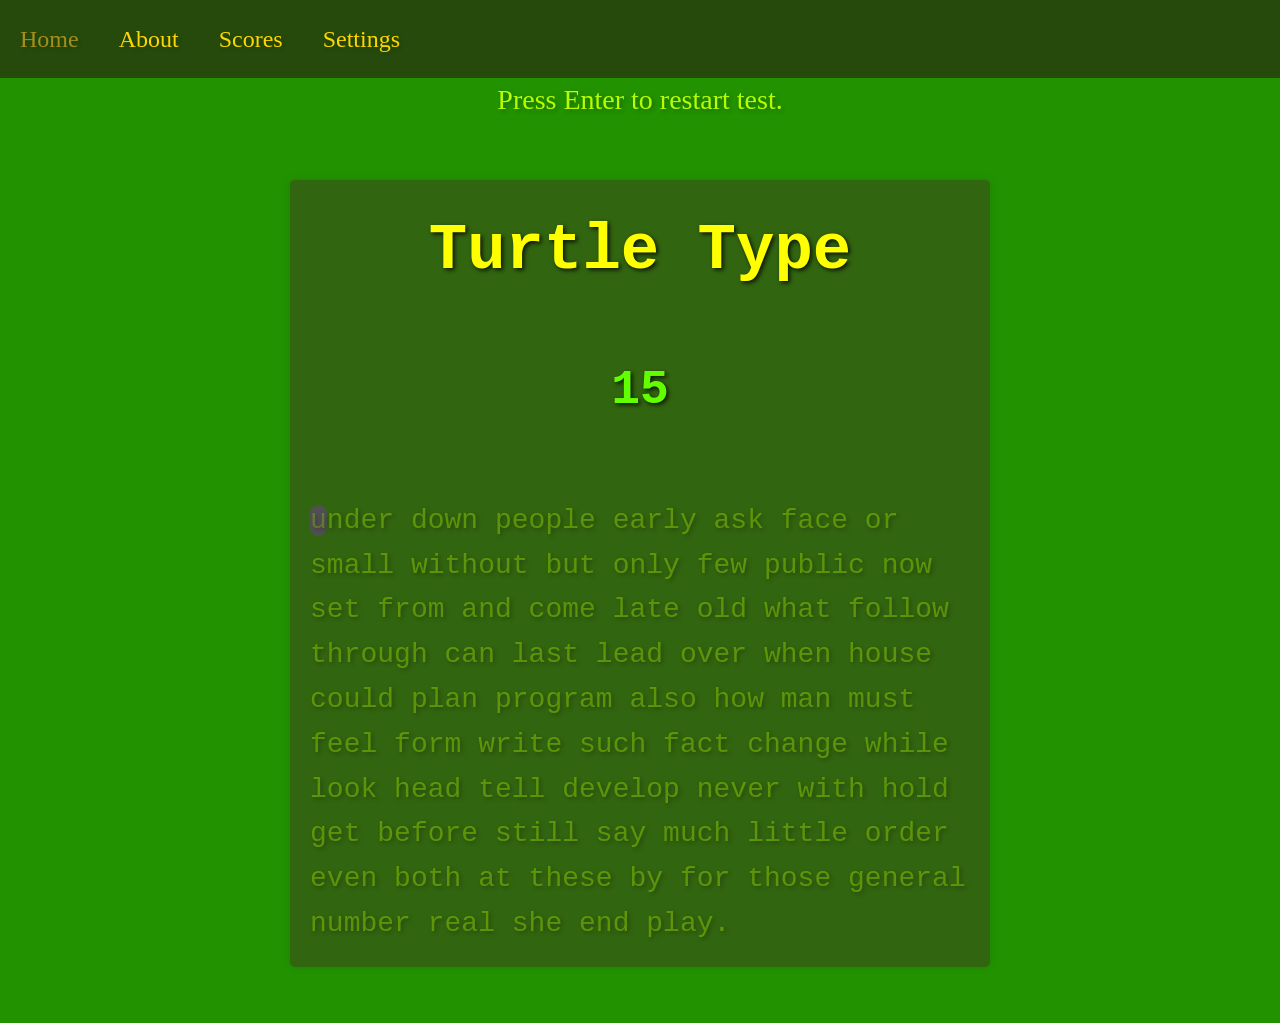
==== index.html @ fcd7b82f "Update index.html" ====
<!DOCTYPE html>
<html lang="en">

<head>
    <meta charset="UTF-8">
    <meta name="viewport" content="width=device-width, initial-scale=1.0">
    <title>Turtle Type</title>
    <link rel="stylesheet" href="style.css">
      <link rel="icon" href="LogoWebsite.jpg" type="image/x-icon">
</head>

<body>
    <header>
        <nav>
            <ul>
                <li><a id="This0" href="index.html">Home</a></li>
                <li></li>
                <li><a href="About.html">About</a></li>
                <li></li>
                <li><a href="Scores.html">Scores</a></li>
                <li></li>
                <li><a href="Settings.html">Settings</a></li>
            </ul>
        </nav>
    </header>
    <p id="Tip">Press Enter to restart test.</p>
    <div id="MainDiv">
        <div class="content">
            <p id="Header">Turtle Type</p>
            <input id="UserInput" type="text">
            <h1 id="TimeTxt">15</h1>
            <div id="Caps">
                <p id="CapsText">Caps Lock</p>
            </div>
            <div id="Result">
                <p id="Accuracy">Accuracy: 90.1%</p>
                <p id="Time">Time: 15s</p>
                <p id="Wpm">Wpm: N/A</p>
                <p id="RawWpm">Raw Wpm: N/A</p>

                <p id="Mistake">Incorrect: 0</p>
                <p id="Correct">Correct: 0</p>
            </div>
            <p id="Started_Tests"></p>
            <p id="Completed_Tests"></p>
            <p id="Highest_RawWpm"></p>

            <div id="TypeTxt">
                <h1>The quick brown fox jumps over the lazy dog. It was a bright and sunny day, perfect for outdoor
                    activities. Sarah and David decided to go for a hike in the nearby woods. As they walked along
                    the trail, they enjoyed the sights and sounds of nature. Birds chirped in the trees, and a gentle
                    breeze rustled the leaves. They took in the fresh air and felt a sense of peace and tranquility.
                </h1>
            </div>

        </div>

    </div>
    <script src="script.js"></script>
</body>

</html>
---- style.css ----
@keyframes slide-up {
    0% {
        transform: translateY(25%);
        opacity: 0.000;
        /* Start position below the viewport */
    }

    100% {
        opacity: 1.000;
        transform: translateY(0);
        /* End position at the original position */
    }
}


@keyframes CorrectColor {
    0% {

        color: rgba(183, 255, 0, 0.246);
    }

    70% {
        color: white;
    }

    100% {
        color: white;
    }

}

@keyframes HoverMainButtons {
    0% {

        color: #FFD700;
    }

    70% {
        color: white;
    }

    100% {
        color: white;
    }

}

@keyframes IncorrectColor {
    0% {

        color: rgba(183, 255, 0, 0.246);
    }

    70% {
        color: rgb(255, 59, 59);
    }

    100% {
        color: rgb(255, 59, 59);
    }

}



#This0{
    color: #a48f1c;
    animation: none;
}
#Tip{
    font-size: 28px;
    line-height: 1.6;
    color: rgb(183, 255, 0);
    font-weight: light;
    text-align: center;
    font-family: Avenir;
    text-shadow: 2px 2px 4px rgba(0, 0, 0, 0.275);
}



li {
    margin: 0;
    padding: 0;
}
#Started_Tests{
    opacity: 0;
}
#Completed_Tests
{
    opacity: 0;
}
#Highest_RawWpm
{
    opacity: 0;
}

nav ul {
    list-style: none;
    display: flex;
}

nav li {
    margin-right: 20px;
}

nav a {
    color: #FFD700;
    font-family: Avenir;
    font-weight: light;
    text-shadow: 2px 2px 4px rgba(0, 0, 0, 0.15);

    font-size: 24px;
    text-decoration: none;
}
nav a:hover {
    animation: HoverMainButtons 0.1s ease;
    color: white;
    text-decoration: none;
}





header {
    background-color: #254a0c;

    padding: 20px;
}



.incorrectSpace {
    background: rgb(255, 59, 59);

    font-size: 24px;
    border-radius: 3px;
    margin-left: 0.5%;


}

.invisible {

    color: rgba(0, 0, 0, 0);

}

.incorrect {
    animation: IncorrectColor 0.1s ease;

    color: rgb(255, 59, 59);

}

.correct {
    animation: CorrectColor 0.1s ease;
    color: white;
}

.regular {
    color: rgba(183, 255, 0, 0.35);

}

.U {
    background: rgb(80, 80, 80);
    border-radius: 100px;
    box-sizing: 45px;
    /* Font size to 44px achives perfect text magnification*/
    color: rgba(183, 255, 0, 0.246);
}

.UMag {
    background: rgb(80, 80, 80);
    border-radius: 100px;
    box-sizing: 45px;
    /* Font size to 44px achives perfect text magnification*/
    font-size: 44px;
    color: rgba(183, 255, 0, 0.246);
}


/* Add some basic reset styles to ensure consistency across browsers */
/* Add some basic reset styles to ensure consistency across browsers */
* {
    margin: 0;
    padding: 0;
    box-sizing: border-box;
}

body {
    font-family: Arial, sans-serif;
    line-height: 1.6;
    background-color: #229200;
    color: #333;
}

#MainDiv {
    display: flex;
    justify-content: center;
    align-items: center;
    min-height: 100vh;
    /* Set a minimum height to enable scrolling */
}

.content {
    background-color: #326510;

    /* background-color: #607609; */

    padding: 20px;
    border-radius: 5px;
    box-shadow: 0px 0px 10px rgba(0, 0, 0, 0.1);
    max-width: 700px;
    width: 100%;
}

#Header {
    font-size: 64px;
    color: #FFFF00;
    font-family: monospace;
    text-shadow: 2px 2px 4px rgba(0, 0, 0, 0.8);

    font-weight: bold;
    text-align: center;
    margin-bottom: 0px;
}

#UserInput {
    width: 100%;
    padding: 10px;
    font-size: 16px;
    margin-bottom: 10px;
    border: 1px solid #ccc;
    border-radius: 5px;
    opacity: 0;
}

#TimeTxt {
    font-family: monospace;
    color: #62ff00;
    text-shadow: 2px 2px 4px rgba(0, 0, 0, 0.75);

    font-size: 48px;
    font-weight: bold;
    text-align: center;
    margin-bottom: -150px;
}

#Caps {
    display: flex;
    opacity: 0;

    justify-content: center;
}

#CapsText {
    font-size: 28px;
    color: rgb(183, 255, 0);
    font-weight: light;
    font-family: Avenir;
    text-shadow: 2px 2px 4px rgba(0, 0, 0, 0.275);
}

#Result {
    display: grid;
    grid-template-columns: repeat(2, 1fr);
    gap: 10px;
    margin-top: 20px;
    opacity: 0;
}

#Result p {
    text-align: center;
    font-family: copperplate;
    text-shadow: 2px 2px 4px rgba(0, 0, 0, 0.5);
    font-size: 24px;
    color: rgb(183, 255, 0);
}


#popupContainer {
    position: fixed;
    /* Fixed position to keep the popup at the bottom of the viewport */
    bottom: 0;
    left: 0;
    width: 100%;
    background-color: rgba(0, 0, 0, 0.8);
    z-index: 1;
    display: block;
}

#popupContent {
    padding: 20px;
    min-height: 100px;
    /* Set a minimum height for the popup content */
    color: #fff;
}

#closePopup {
    margin-top: 10px;
    background-color: #f44336;
}

#TypeTxt {
    direction: ltr;
    margin-top: 20px;
    font-size: 28px;
    line-height: 1.6;
    color: rgba(183, 255, 0, 0.35);
    font-family: monospace;
    text-shadow: 2px 2px 4px rgba(0, 0, 0, 0.275);

}

/* Media query for responsiveness */
@media (max-width: 480px) {
    #Result p {
        text-align: center;
        font-size: 20px;

    }


    .content {
        padding: 10px;
    }

    #Header {
        font-size: 50px;
    }


    #TimeTxt {
        font-size: 32px;
    }


}
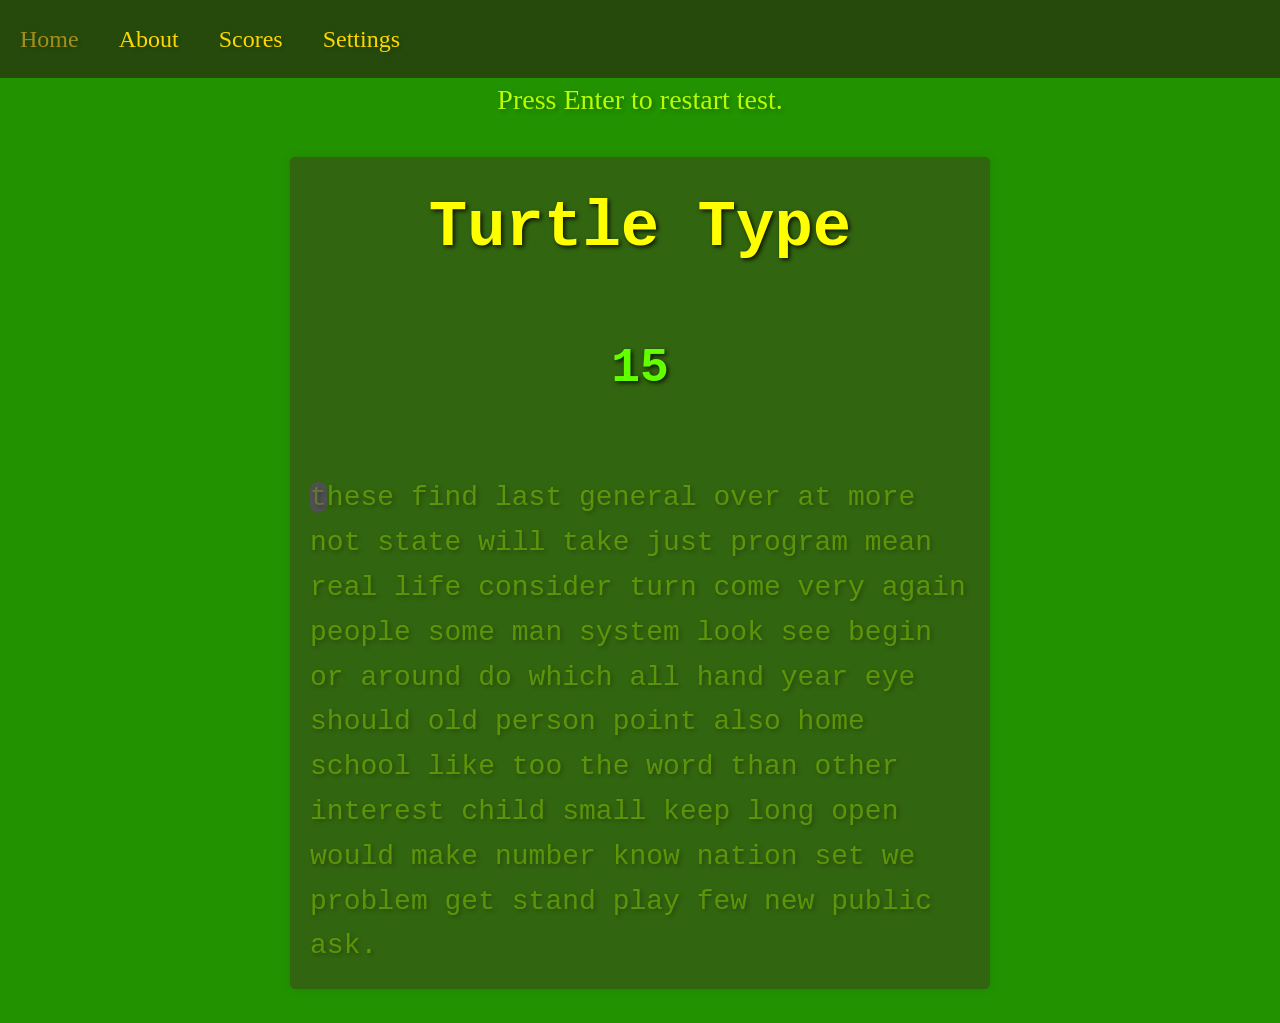
==== commit e4e97d0b: "Update index.html" ====
--- a/index.html
+++ b/index.html
@@ -30,7 +30,7 @@
             <input id="UserInput" type="text">
             <h1 id="TimeTxt">15</h1>
             <div id="Caps">
-                <p id="CapsText">Caps Lock</p>
+                <p id="CapsText">Caps Lock ON</p>
             </div>
             <div id="Result">
                 <p id="Accuracy">Accuracy: 90.1%</p>
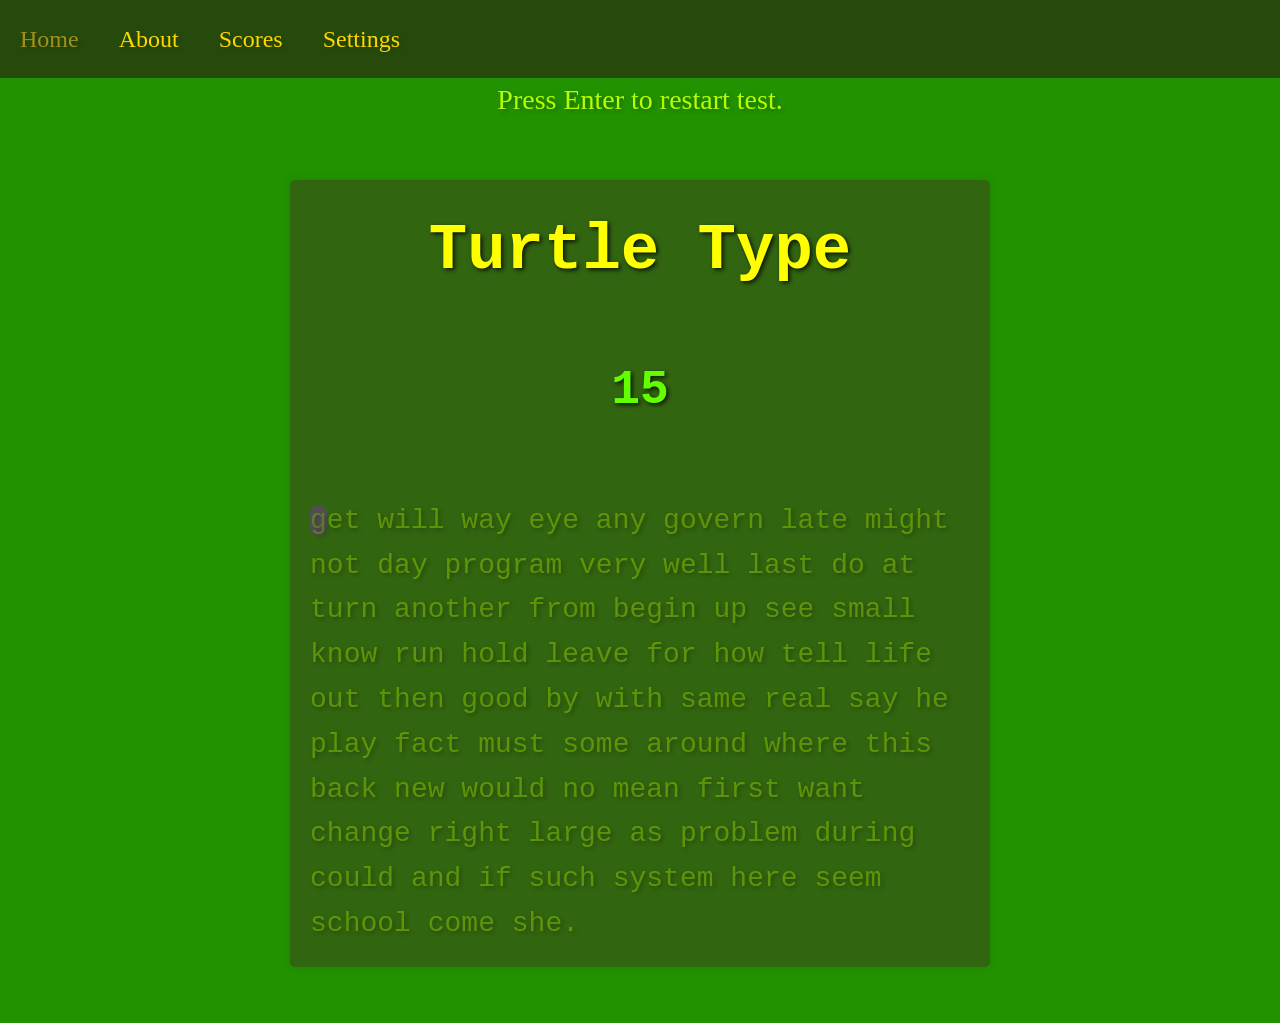
==== commit 6cf0d483: "Update index.html" ====
--- a/index.html
+++ b/index.html
@@ -13,7 +13,7 @@
     <header>
         <nav>
             <ul>
-                <li><a id="This0" href="index.html">Home</a></li>
+                <li><a id="This0" href="/">Home</a></li>
                 <li></li>
                 <li><a href="About.html">About</a></li>
                 <li></li>
--- a/style.css
+++ b/style.css
@@ -252,7 +252,7 @@
 #Caps {
     display: flex;
     opacity: 0;
-
+    background-color = yellow;
     justify-content: center;
 }
 
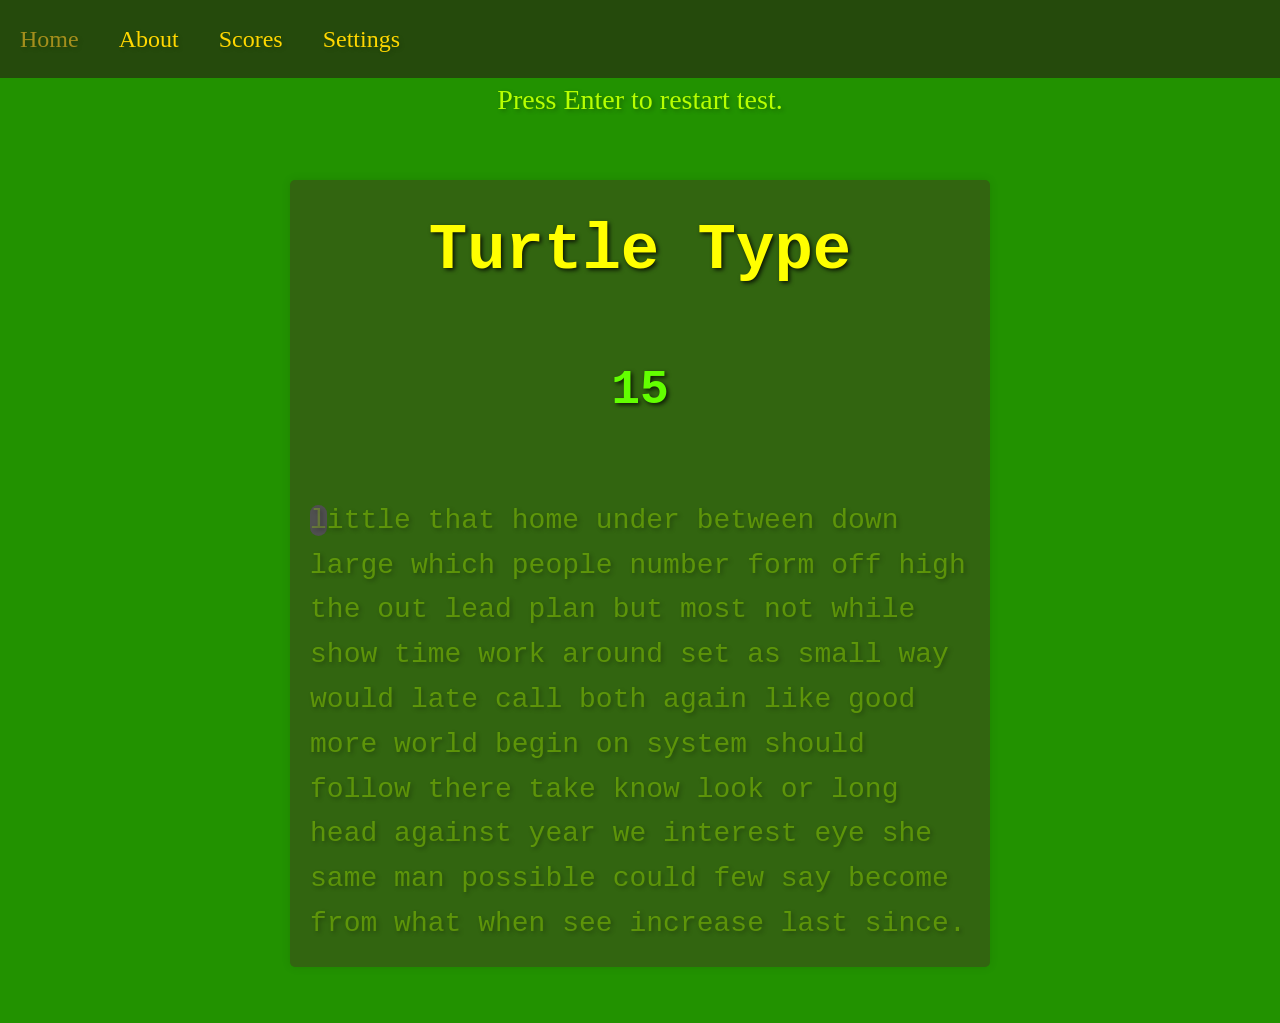
==== commit d5a7509b: "fix index" ====
--- a/index.html
+++ b/index.html
@@ -6,14 +6,13 @@
     <meta name="viewport" content="width=device-width, initial-scale=1.0">
     <title>Turtle Type</title>
     <link rel="stylesheet" href="style.css">
-      <link rel="icon" href="LogoWebsite.jpg" type="image/x-icon">
 </head>
 
 <body>
     <header>
         <nav>
             <ul>
-                <li><a id="This0" href="/">Home</a></li>
+                <li><a id="This0" href="index.html">Home</a></li>
                 <li></li>
                 <li><a href="About.html">About</a></li>
                 <li></li>
@@ -30,7 +29,7 @@
             <input id="UserInput" type="text">
             <h1 id="TimeTxt">15</h1>
             <div id="Caps">
-                <p id="CapsText">Caps Lock ON</p>
+                <p id="CapsText">Caps Lock</p>
             </div>
             <div id="Result">
                 <p id="Accuracy">Accuracy: 90.1%</p>
--- a/style.css
+++ b/style.css
@@ -78,7 +78,6 @@
 }
 
 
-
 li {
     margin: 0;
     padding: 0;
@@ -252,7 +251,6 @@
 #Caps {
     display: flex;
     opacity: 0;
-    background-color = yellow;
     justify-content: center;
 }
 
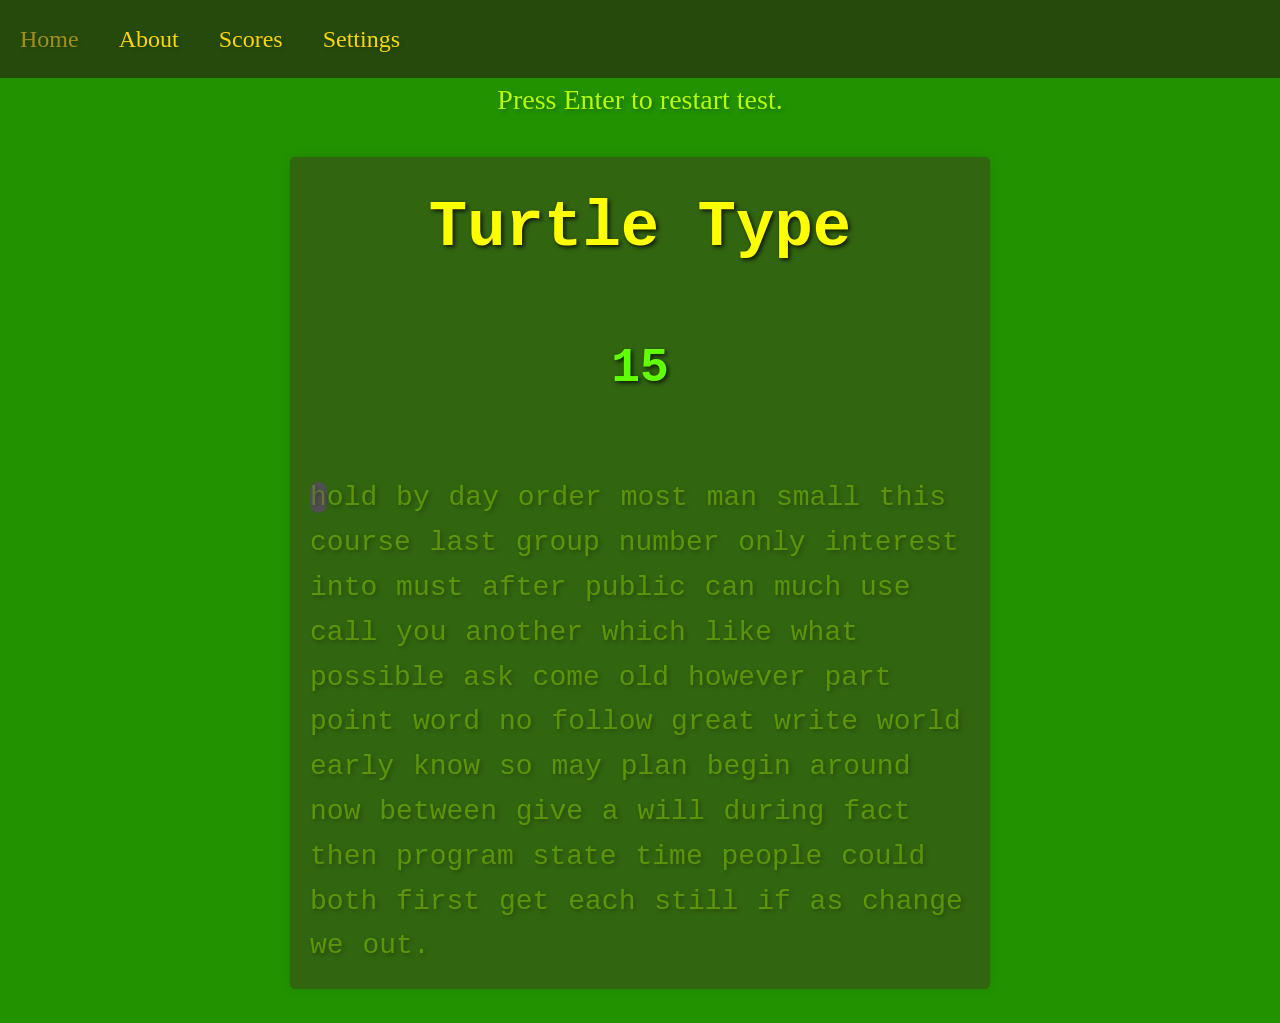
==== commit e7577633: "better looking logo" ====
--- a/index.html
+++ b/index.html
@@ -6,6 +6,7 @@
     <meta name="viewport" content="width=device-width, initial-scale=1.0">
     <title>Turtle Type</title>
     <link rel="stylesheet" href="style.css">
+    <link rel="icon" href="NewLogoWebsite.jpg" type="image/x-icon">
 </head>
 
 <body>
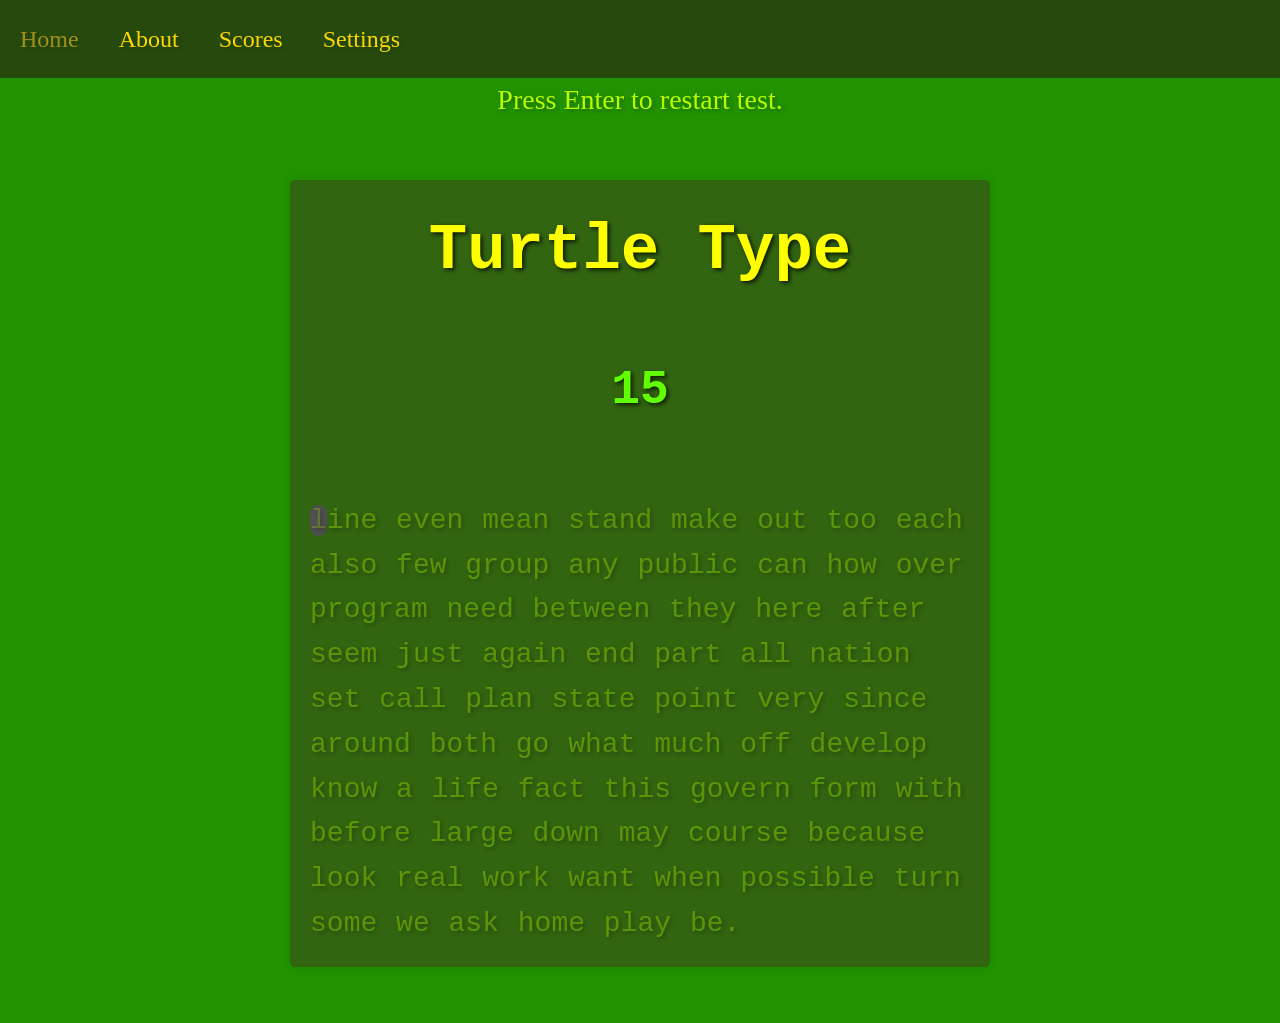
==== commit 91be0c09: "Even Better logo" ====
--- a/index.html
+++ b/index.html
@@ -6,7 +6,7 @@
     <meta name="viewport" content="width=device-width, initial-scale=1.0">
     <title>Turtle Type</title>
     <link rel="stylesheet" href="style.css">
-    <link rel="icon" href="NewLogoWebsite.jpg" type="image/x-icon">
+    <link rel="icon" href="NewNewLogo.jpg" type="image/x-icon">
 </head>
 
 <body>
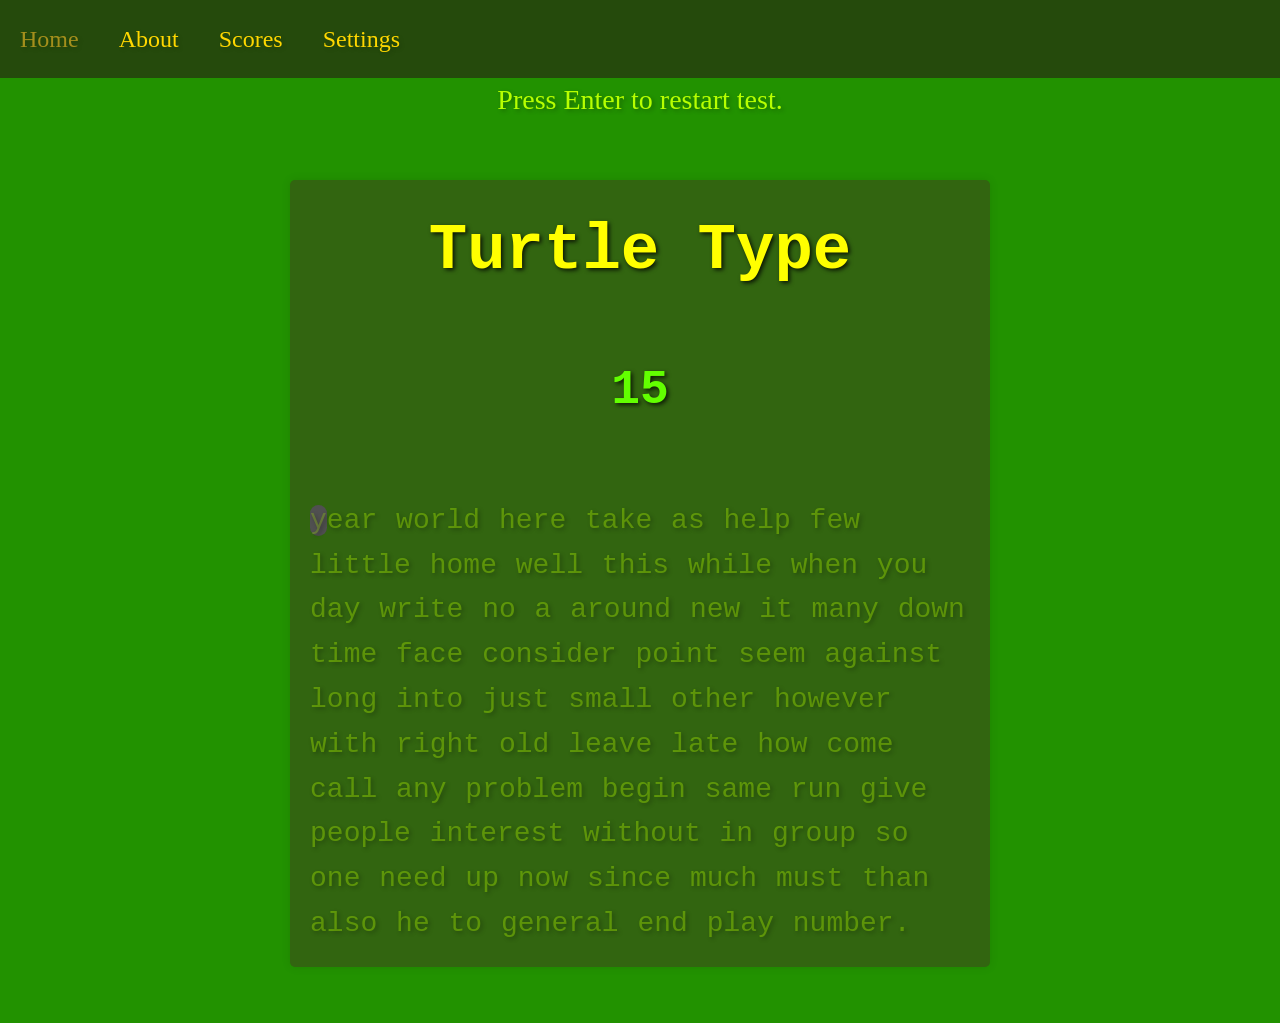
==== commit 49b6f334: "Put Caps Lock and settings arabic" ====
--- a/index.html
+++ b/index.html
@@ -30,7 +30,7 @@
             <input id="UserInput" type="text">
             <h1 id="TimeTxt">15</h1>
             <div id="Caps">
-                <p id="CapsText">Caps Lock</p>
+                <p id="CapsText">Caps Lock ON</p>
             </div>
             <div id="Result">
                 <p id="Accuracy">Accuracy: 90.1%</p>
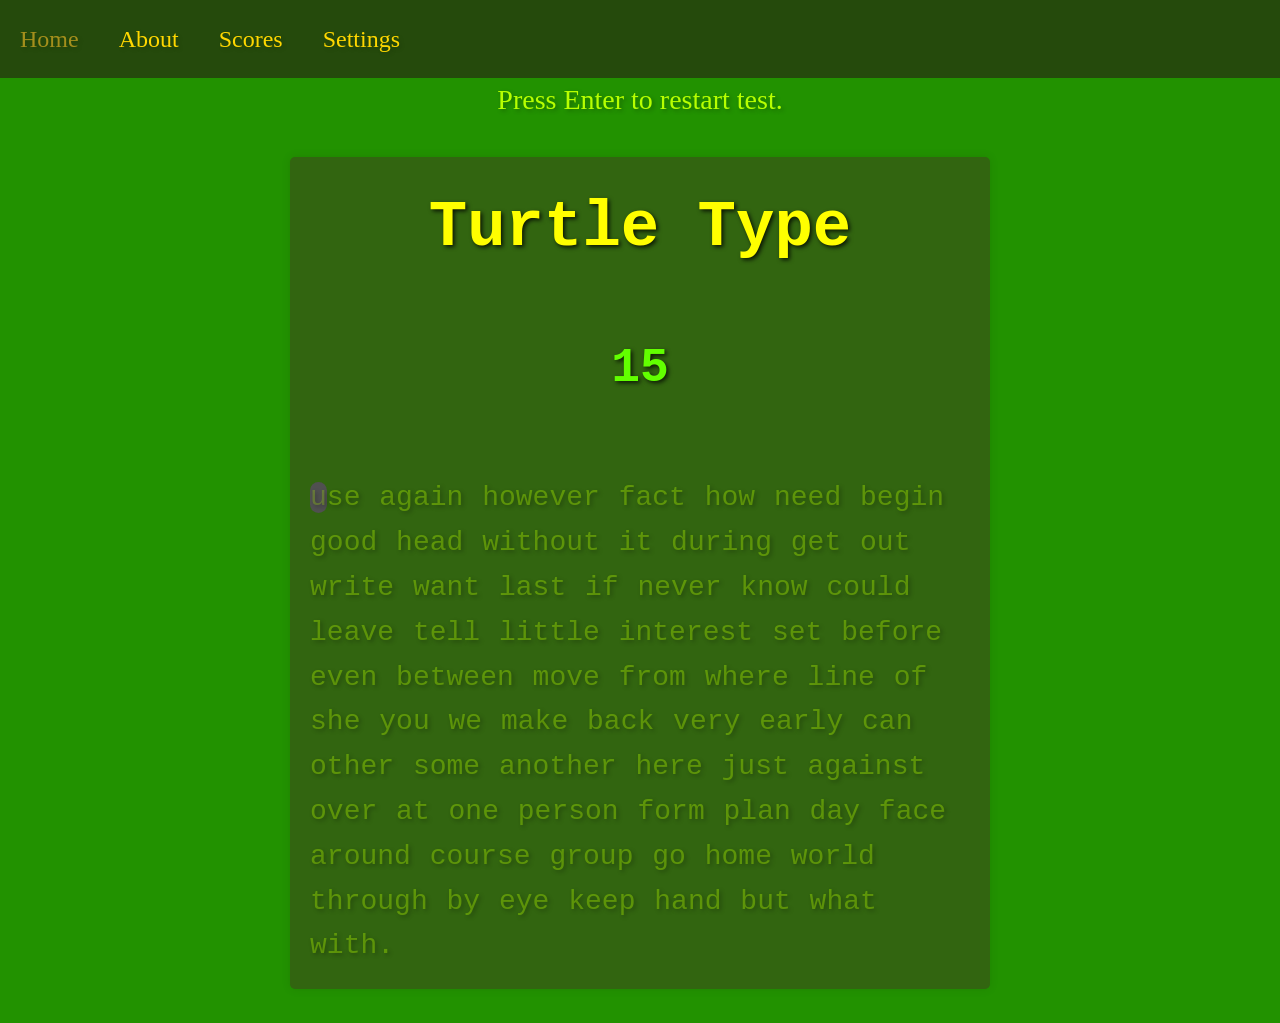
==== commit 0f77af21: "Improve folder management again" ====
--- a/index.html
+++ b/index.html
@@ -5,8 +5,8 @@
     <meta charset="UTF-8">
     <meta name="viewport" content="width=device-width, initial-scale=1.0">
     <title>Turtle Type</title>
-    <link rel="stylesheet" href="style.css">
-    <link rel="icon" href="NewNewLogo.jpg" type="image/x-icon">
+    <link rel="stylesheet" href="css/index.css">
+    <link rel="icon" href="images/TurtleType_Logo.jpg" type="image/x-icon">
 </head>
 
 <body>
@@ -56,7 +56,7 @@
         </div>
 
     </div>
-    <script src="script.js"></script>
+    <script src="js/script.js"></script>
 </body>
 
 </html>
--- a/css/index.css
+++ b/css/index.css
@@ -0,0 +1,339 @@
+@keyframes slide-up {
+    0% {
+        transform: translateY(25%);
+        opacity: 0.000;
+        /* Start position below the viewport */
+    }
+
+    100% {
+        opacity: 1.000;
+        transform: translateY(0);
+        /* End position at the original position */
+    }
+}
+
+
+@keyframes CorrectColor {
+    0% {
+
+        color: rgba(183, 255, 0, 0.246);
+    }
+
+    70% {
+        color: white;
+    }
+
+    100% {
+        color: white;
+    }
+
+}
+
+@keyframes HoverMainButtons {
+    0% {
+
+        color: #FFD700;
+    }
+
+    70% {
+        color: white;
+    }
+
+    100% {
+        color: white;
+    }
+
+}
+
+@keyframes IncorrectColor {
+    0% {
+
+        color: rgba(183, 255, 0, 0.246);
+    }
+
+    70% {
+        color: rgb(255, 59, 59);
+    }
+
+    100% {
+        color: rgb(255, 59, 59);
+    }
+
+}
+
+
+
+#This0{
+    color: #a48f1c;
+    animation: none;
+}
+#Tip{
+    font-size: 28px;
+    line-height: 1.6;
+    color: rgb(183, 255, 0);
+    font-weight: light;
+    text-align: center;
+    font-family: Avenir;
+    text-shadow: 2px 2px 4px rgba(0, 0, 0, 0.275);
+}
+
+
+li {
+    margin: 0;
+    padding: 0;
+}
+#Started_Tests{
+    opacity: 0;
+}
+#Completed_Tests
+{
+    opacity: 0;
+}
+#Highest_RawWpm
+{
+    opacity: 0;
+}
+
+nav ul {
+    list-style: none;
+    display: flex;
+}
+
+nav li {
+    margin-right: 20px;
+}
+
+nav a {
+    color: #FFD700;
+    font-family: Avenir;
+    font-weight: light;
+    text-shadow: 2px 2px 4px rgba(0, 0, 0, 0.15);
+
+    font-size: 24px;
+    text-decoration: none;
+}
+nav a:hover {
+    animation: HoverMainButtons 0.1s ease;
+    color: white;
+    text-decoration: none;
+}
+
+
+
+
+
+header {
+    background-color: #254a0c;
+
+    padding: 20px;
+}
+
+
+
+.incorrectSpace {
+    background: rgb(255, 59, 59);
+
+    font-size: 24px;
+    border-radius: 3px;
+    margin-left: 0.5%;
+
+
+}
+
+.invisible {
+
+    color: rgba(0, 0, 0, 0);
+
+}
+
+.incorrect {
+    animation: IncorrectColor 0.1s ease;
+
+    color: rgb(255, 59, 59);
+
+}
+
+.correct {
+    animation: CorrectColor 0.1s ease;
+    color: white;
+}
+
+.regular {
+    color: rgba(183, 255, 0, 0.35);
+
+}
+
+.U {
+    background: rgb(80, 80, 80);
+    border-radius: 100px;
+    box-sizing: 45px;
+    /* Font size to 44px achives perfect text magnification*/
+    color: rgba(183, 255, 0, 0.246);
+}
+
+.UMag {
+    background: rgb(80, 80, 80);
+    border-radius: 100px;
+    box-sizing: 45px;
+    /* Font size to 44px achives perfect text magnification*/
+    font-size: 44px;
+    color: rgba(183, 255, 0, 0.246);
+}
+
+
+/* Add some basic reset styles to ensure consistency across browsers */
+/* Add some basic reset styles to ensure consistency across browsers */
+* {
+    margin: 0;
+    padding: 0;
+    box-sizing: border-box;
+}
+
+body {
+    font-family: Arial, sans-serif;
+    line-height: 1.6;
+    background-color: #229200;
+    color: #333;
+}
+
+#MainDiv {
+    display: flex;
+    justify-content: center;
+    align-items: center;
+    min-height: 100vh;
+    /* Set a minimum height to enable scrolling */
+}
+
+.content {
+    background-color: #326510;
+
+    /* background-color: #607609; */
+
+    padding: 20px;
+    border-radius: 5px;
+    box-shadow: 0px 0px 10px rgba(0, 0, 0, 0.1);
+    max-width: 700px;
+    width: 100%;
+}
+
+#Header {
+    font-size: 64px;
+    color: #FFFF00;
+    font-family: monospace;
+    text-shadow: 2px 2px 4px rgba(0, 0, 0, 0.8);
+
+    font-weight: bold;
+    text-align: center;
+    margin-bottom: 0px;
+}
+
+#UserInput {
+    width: 100%;
+    padding: 10px;
+    font-size: 16px;
+    margin-bottom: 10px;
+    border: 1px solid #ccc;
+    border-radius: 5px;
+    opacity: 0;
+}
+
+#TimeTxt {
+    font-family: monospace;
+    color: #62ff00;
+    text-shadow: 2px 2px 4px rgba(0, 0, 0, 0.75);
+
+    font-size: 48px;
+    font-weight: bold;
+    text-align: center;
+    margin-bottom: -150px;
+}
+
+#Caps {
+    display: flex;
+    opacity: 0;
+    justify-content: center;
+}
+
+#CapsText {
+    font-size: 28px;
+    color: rgb(183, 255, 0);
+    font-weight: light;
+    font-family: Avenir;
+    text-shadow: 2px 2px 4px rgba(0, 0, 0, 0.275);
+}
+
+#Result {
+    display: grid;
+    grid-template-columns: repeat(2, 1fr);
+    gap: 10px;
+    margin-top: 20px;
+    opacity: 0;
+}
+
+#Result p {
+    text-align: center;
+    font-family: copperplate;
+    text-shadow: 2px 2px 4px rgba(0, 0, 0, 0.5);
+    font-size: 24px;
+    color: rgb(183, 255, 0);
+}
+
+
+#popupContainer {
+    position: fixed;
+    /* Fixed position to keep the popup at the bottom of the viewport */
+    bottom: 0;
+    left: 0;
+    width: 100%;
+    background-color: rgba(0, 0, 0, 0.8);
+    z-index: 1;
+    display: block;
+}
+
+#popupContent {
+    padding: 20px;
+    min-height: 100px;
+    /* Set a minimum height for the popup content */
+    color: #fff;
+}
+
+#closePopup {
+    margin-top: 10px;
+    background-color: #f44336;
+}
+
+#TypeTxt {
+    direction: ltr;
+    margin-top: 20px;
+    font-size: 28px;
+    line-height: 1.6;
+    color: rgba(183, 255, 0, 0.35);
+    font-family: monospace;
+    text-shadow: 2px 2px 4px rgba(0, 0, 0, 0.275);
+
+}
+
+/* Media query for responsiveness */
+@media (max-width: 480px) {
+    #Result p {
+        text-align: center;
+        font-size: 20px;
+
+    }
+
+
+    .content {
+        padding: 10px;
+    }
+
+    #Header {
+        font-size: 50px;
+    }
+
+
+    #TimeTxt {
+        font-size: 32px;
+    }
+
+
+}
